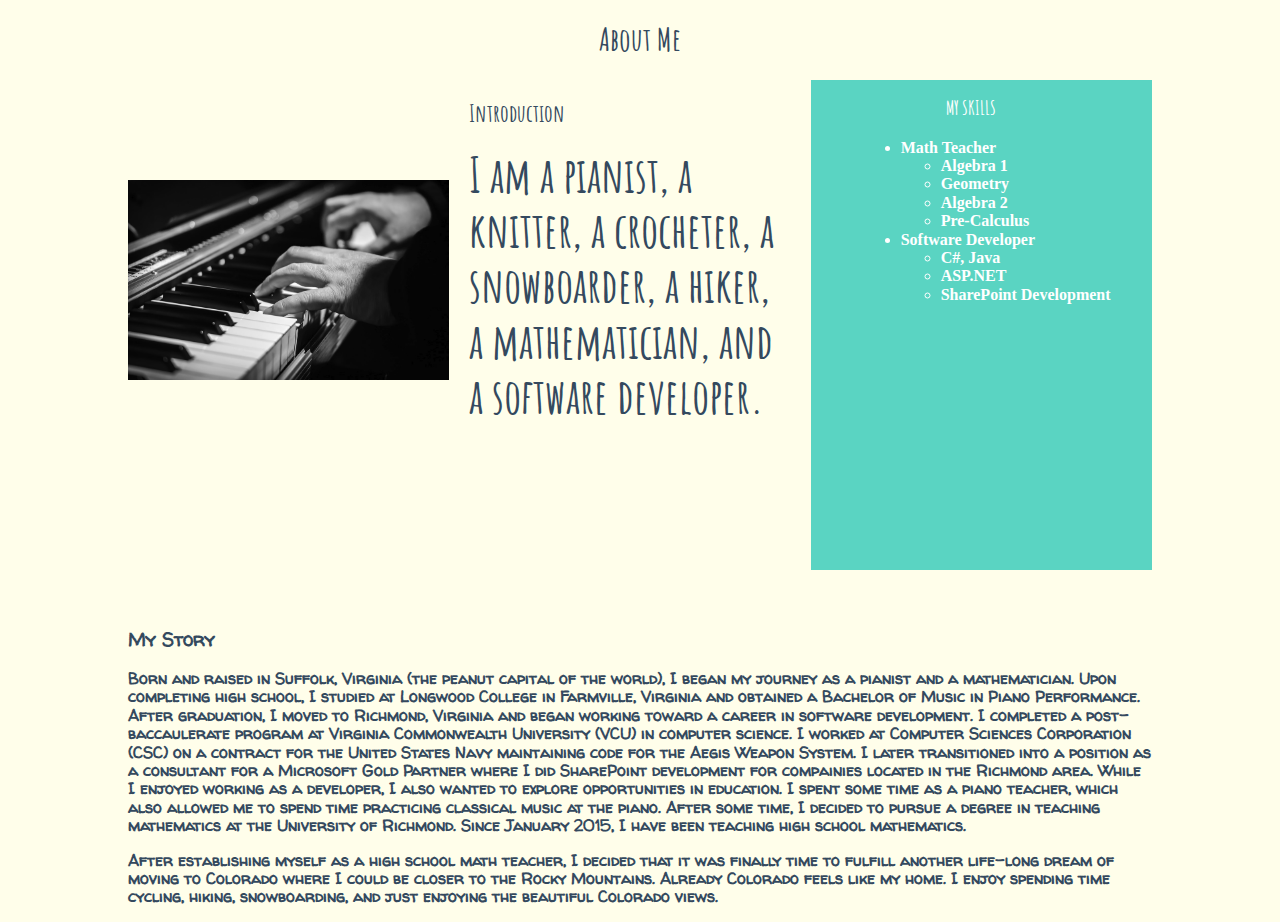
==== fuzzy-broccoli/about.html @ c6a85f15 "Add files via upload" ====
<!DOCTYPE html>
<html lang=en">
  <head>
    <meta charset="utf-8">
    <meta name="viewport" content="width=device-width, initial-scale=1">
    <title>About Me</title>
    <!--[if lt IE 9]>
      <script src="dist/html5shiv.js"></script>
    <![endif]-->
    <link rel="stylesheet" href="css/normalize.css">
    <link rel="stylesheet" href="https://fonts.googleapis.com/css?family=Amatic+SC|Walter+Turncoat">
    <link rel="stylesheet" href="css/about_styles.css">
  </head>

  <body>
    <section class="container">
      <section class="header">
        <h1>About Me</h1>
      </section><!-- end header -->

      <section class="image column">
          <img src="./img/piano.jpg" alt="piano">
      </section><!-- end image -->

      <section class="intro column">
        <h2>Introduction</h2>
        <p>I am a pianist, a knitter, a crocheter, a snowboarder, a hiker, a mathematician, and a software developer.</p>
        <!-- <p>I grew up in southeastern Virginia. I lived in Richmond, Virginia for 20 years. I recently moved to Arvada, Colorado to be closer to the Rocky Mountains.</p> -->
      </section><!-- end intro-->

      <section class="skills column">
        <h3>My Skills</h3>
        <ul id="skill-list">
          <li>Math Teacher</li>
          <ul>
            <li>Algebra 1</li>
            <li>Geometry</li>
            <li>Algebra 2</li>
            <li>Pre-Calculus</li>
          </ul>
          <li>Software Developer</li>
          <ul>
            <li>C#, Java</li>
            <li>ASP.NET</li>
            <li>SharePoint Development</li>
          </ul>
        </ul>
      </section><!-- end skill -->

      <section class="main-text">
        <h3>My Story</h3>
        <p>Born and raised in Suffolk, Virginia (the peanut capital of the world), I began my journey as a pianist and a mathematician. Upon completing high school, I studied at Longwood College in Farmville, Virginia and obtained a Bachelor of Music in Piano Performance. After graduation, I moved to Richmond, Virginia and began working toward a career in software development. I completed a post-baccaulerate program at Virginia Commonwealth University (VCU) in computer science. I worked at Computer Sciences Corporation (CSC) on a contract for the United States Navy maintaining code for the Aegis Weapon System. I later transitioned into a position as a consultant for a Microsoft Gold Partner where I did SharePoint development for compainies located in the Richmond area. While I enjoyed working as a developer, I also wanted to explore opportunities in education. I spent some time as a piano teacher, which also allowed me to spend time practicing classical music at the piano. After some time, I decided to pursue a degree in teaching mathematics at the University of Richmond. Since January 2015, I have been teaching high school mathematics.</p>
        <p>After establishing myself as a high school math teacher, I decided that it was finally time to fulfill another life-long dream of moving to Colorado where I could be closer to the Rocky Mountains. Already Colorado feels like my home. I enjoy spending time cycling, hiking, snowboarding, and just enjoying the beautiful Colorado views.</p>
      </section><!-- end main-text -->
    </section><!-- end container -->
  </body>
</html>
---- fuzzy-broccoli/css/about_styles.css ----
* { box-sizing: border-box; }

body{
  background-color: #fffeea;
  color: #34495e;
}

.container {
  margin: 0 auto;
  width: 80%
}

.header h1{
  text-align: center;
}

.column {
  display: inline-block;
  float: left;
  padding-right: 20px;
  width: 33.333333333333333%;
}

.skills {
  background-color: #5ad4c2;
  color: #ffffff;
  padding-bottom: 250px;
}

.main-text{
  padding-top: 40px;
  clear: both;
}

.image img{
  padding-top: 100px;
  width: 100%;
}

#skill-list {
  margin-left: 50px;
}

/* Typography */
h1, h2, h3 {
  font-family: 'Amatic SC',cursive,Futura, Verdana, Helvetica, Arial, sans-serif;
  font-weight: 600;
}

p, li {
  font-family: Georgia, Times, 'Times New Roman', serif;
  font-weight: 600;
}

.intro p {
  font-family: 'Amatic SC',cursive,Futura, Verdana, Helvetica, Arial, sans-serif;
  font-size: 3em;
  font-weight: 600;
  -webkit-margin-before: 0;
}

.skills h3 {
  text-align: center;
  text-transform: uppercase;
}

.main-text h3, p{
  font-family: 'Walter Turncoat', cursive;
  font-weight: 600;
}
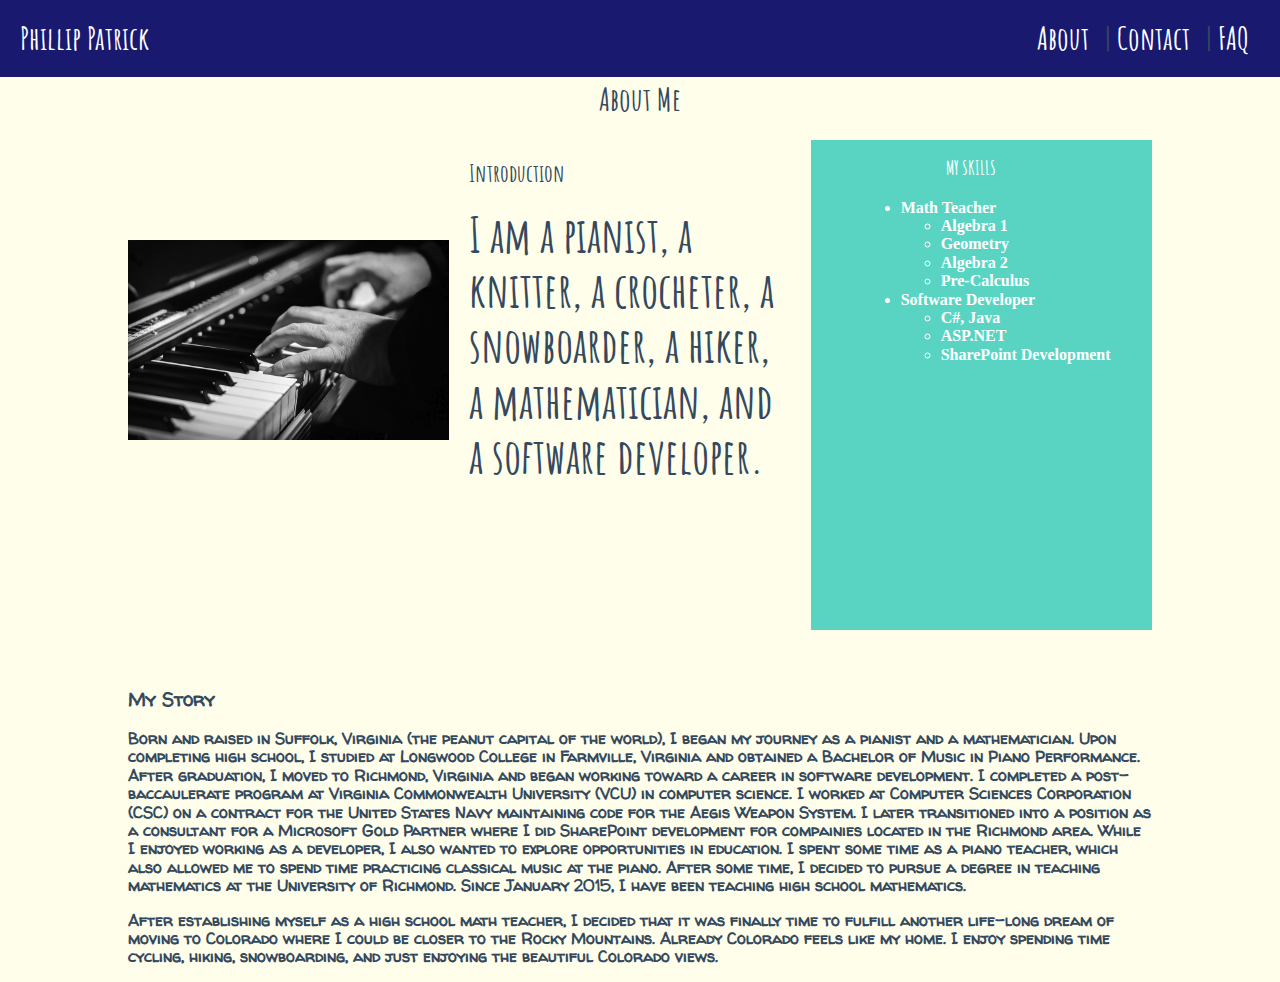
==== commit 74750d65: "Add files via upload" ====
--- a/fuzzy-broccoli/about.html
+++ b/fuzzy-broccoli/about.html
@@ -13,7 +13,19 @@
   </head>
 
   <body>
-    <section class="container">
+    <nav class="container">
+        <section class="left">
+          <a href="index.html">Phillip Patrick</a>
+        </section><!-- end left -->
+
+        <section class="right">
+          <a href="about.html">About</a> |
+          <a href="contact.html">Contact</a> |
+          <a href="faq.html">FAQ</a>
+        </section><!-- end right -->
+    </nav><!-- end nav -->
+
+    <section class="container content">
       <section class="header">
         <h1>About Me</h1>
       </section><!-- end header -->
--- a/fuzzy-broccoli/css/about_styles.css
+++ b/fuzzy-broccoli/css/about_styles.css
@@ -3,6 +3,37 @@
 body{
   background-color: #fffeea;
   color: #34495e;
+}
+
+.left { float: left; }
+.right { float: right; }
+nav {
+  position: fixed;
+  width: 100% !important;
+  top: 0;
+  left: 0;
+  padding: 20px;
+  background-color: midnightblue;
+  font-family: 'Amatic SC',cursive,Futura, Verdana, Helvetica, Arial, sans-serif;
+  font-size: 2em;
+  font-weight: 600;
+}
+nav a {
+  color: white;
+  transition: color 600ms;
+  -webkit-transition: color 600ms;
+  padding-right: 10px;
+}
+nav a:link {
+  text-decoration: none;
+}
+nav a:hover {
+  color: #ff0;
+  text-decoration: none;
+}
+
+.content{
+  padding-top: 60px;
 }
 
 .container {
